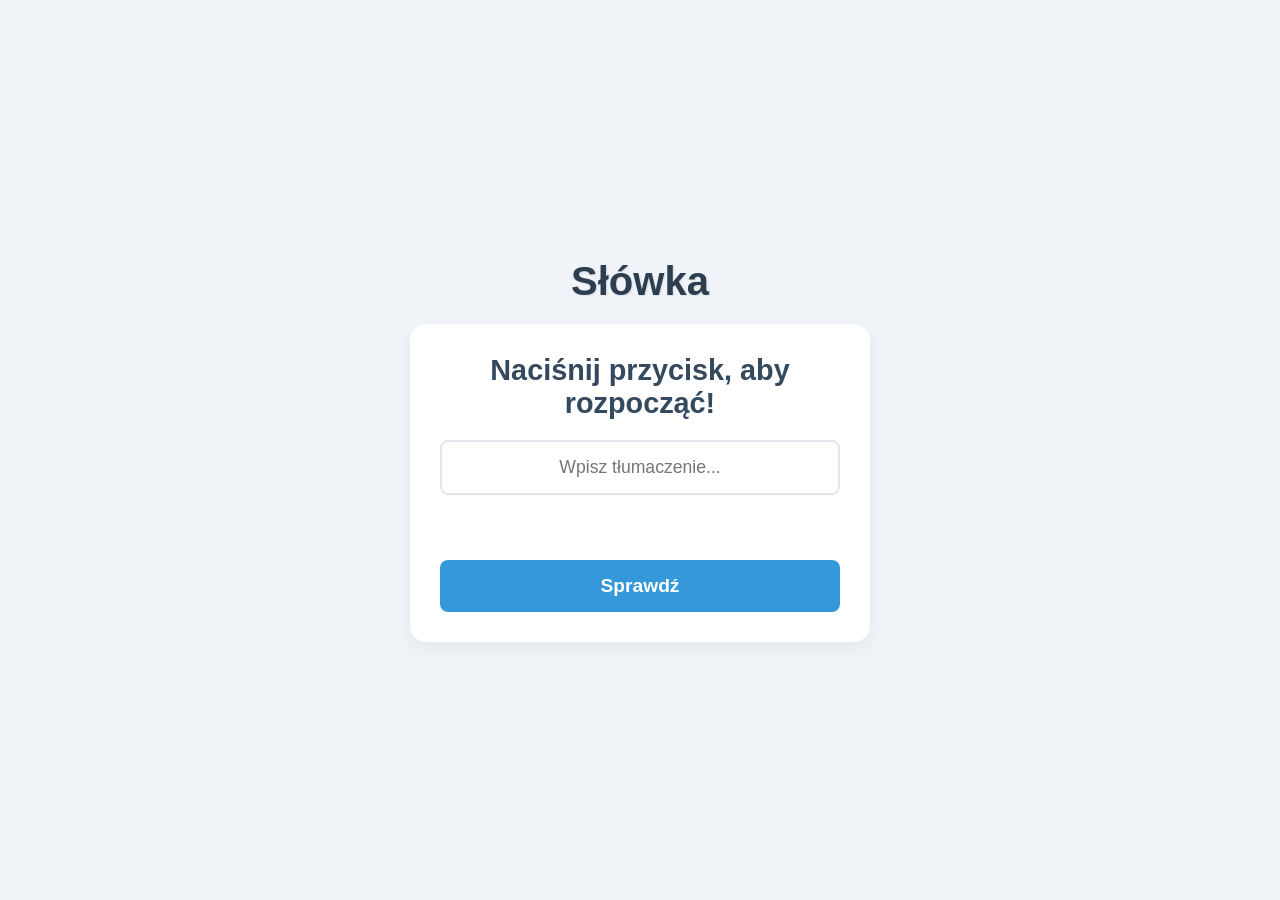
==== index.html @ 6f3b40e4 "Add files via upload" ====
<!DOCTYPE html>
<html lang="pl">
<head>
    <meta charset="UTF-8">
    <meta name="viewport" content="width=device-width, initial-scale=1.0">
    <title>Nauka Słówek - Hiszpański</title>
    <!-- Podłączenie pliku CSS -->
    <link rel="stylesheet" href="style.css">
    <!-- Podłączenie pliku JS -->
    <script src="script.js" defer></script>
</head>
<body>
    <div class="container">
        <h1>Słówka</h1>
        <main class="card">
            <p id="slowo">Naciśnij przycisk, aby rozpocząć!</p>
            
            <div class="input-group">
                <input type="text" id="odp" placeholder="Wpisz tłumaczenie..." autocomplete="off">
            </div>
            
            <p id="czy"></p>
            
            <button id="check">Sprawdź</button>
        </main>
    </div>
</body>
</html>
---- style.css ----
/* Reset podstawowych stylów i ustawienie box-sizing */
* {
    margin: 0;
    padding: 0;
    box-sizing: border-box;
    font-family: 'Segoe UI', Tahoma, Geneva, Verdana, sans-serif;
}

body {
    background-color: #f0f4f8; /* Delikatne niebieskawe tło */
    color: #333;
    display: flex;
    justify-content: center;
    align-items: center;
    min-height: 100vh;
}

.container {
    width: 100%;
    max-width: 500px;
    padding: 20px;
}

h1 {
    text-align: center;
    margin-bottom: 20px;
    color: #2c3e50;
    font-size: 2.5rem;
    text-shadow: 1px 1px 2px rgba(0,0,0,0.1);
}

.card {
    background: #ffffff;
    border-radius: 16px;
    padding: 30px;
    box-shadow: 0 8px 20px rgba(0, 0, 0, 0.05);
    text-align: center;
    display: flex;
    flex-direction: column;
    gap: 20px;
}

#slowo {
    font-size: 1.8rem;
    font-weight: bold;
    color: #34495e;
    min-height: 40px; /* Zapobiega skakaniu interfejsu */
    display: flex;
    align-items: center;
    justify-content: center;
}

.input-group {
    width: 100%;
}

input[type="text"] {
    width: 100%;
    padding: 15px;
    font-size: 1.1rem;
    border: 2px solid #e0e6ed;
    border-radius: 8px;
    outline: none;
    transition: border-color 0.3s ease, box-shadow 0.3s ease;
    text-align: center;
}

input[type="text"]:focus {
    border-color: #3498db;
    box-shadow: 0 0 8px rgba(52, 152, 219, 0.2);
}

#czy {
    font-size: 1.1rem;
    font-weight: 500;
    min-height: 25px; /* Zapobiega skakaniu interfejsu */
}

/* Klasy pomocnicze do JS, dodające kolory */
.correct {
    color: #27ae60;
}

.wrong {
    color: #e74c3c;
}

button {
    background-color: #3498db;
    color: white;
    border: none;
    padding: 15px 25px;
    font-size: 1.2rem;
    border-radius: 8px;
    cursor: pointer;
    transition: background-color 0.3s ease, transform 0.1s ease;
    font-weight: bold;
}

button:hover {
    background-color: #2980b9;
}

button:active {
    transform: scale(0.98);
}

/* Responsywność dla małych ekranów (telefony) */
@media (max-width: 480px) {
    .container {
        padding: 15px;
    }
    
    h1 {
        font-size: 2rem;
    }

    .card {
        padding: 20px;
    }

    #slowo {
        font-size: 1.5rem;
    }

    input[type="text"], button {
        padding: 12px;
        font-size: 1rem;
    }
}
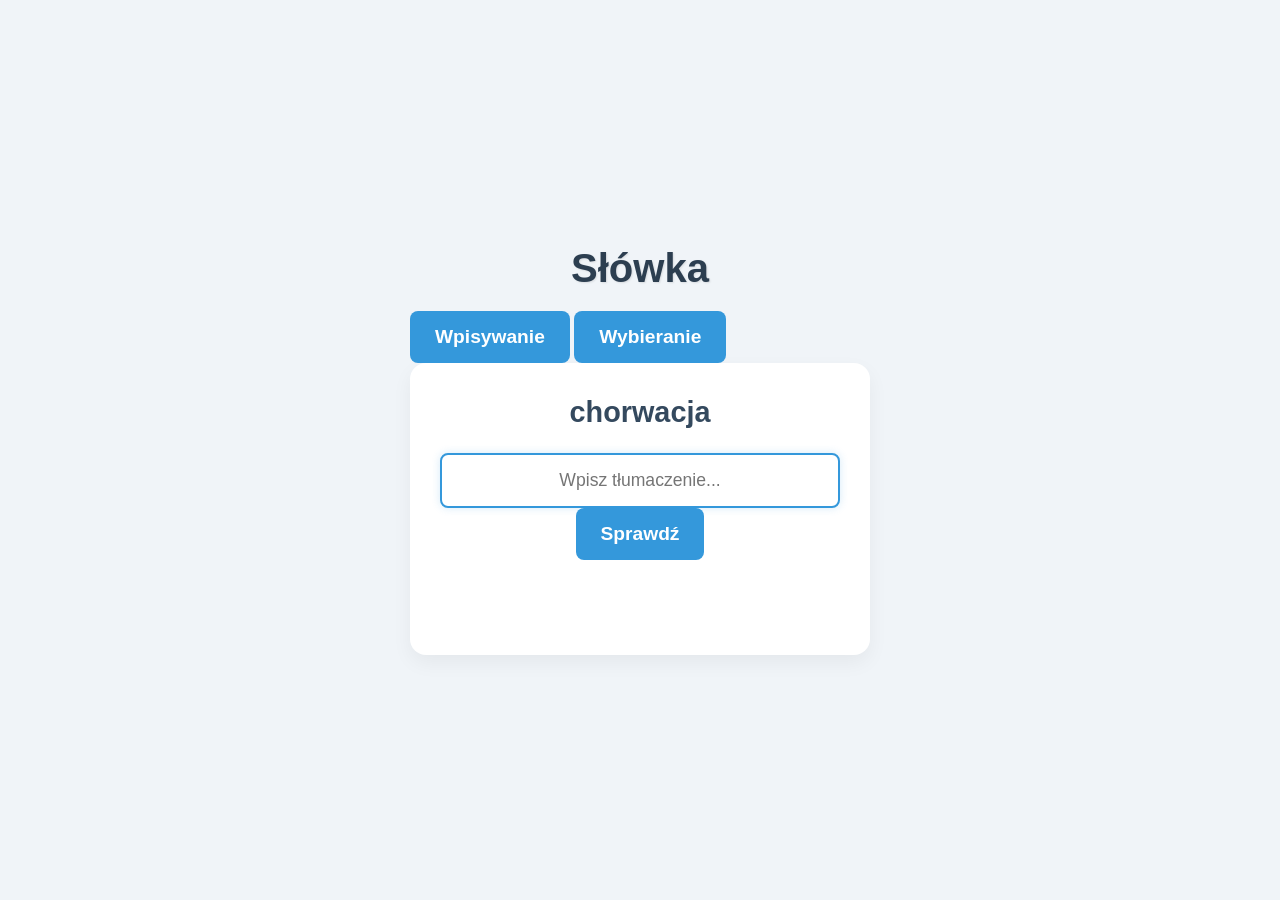
==== commit 6ab91f40: "Update index.html" ====
--- a/index.html
+++ b/index.html
@@ -4,25 +4,33 @@
     <meta charset="UTF-8">
     <meta name="viewport" content="width=device-width, initial-scale=1.0">
     <title>Nauka Słówek - Hiszpański</title>
-    <!-- Podłączenie pliku CSS -->
     <link rel="stylesheet" href="style.css">
-    <!-- Podłączenie pliku JS -->
     <script src="script.js" defer></script>
 </head>
 <body>
     <div class="container">
         <h1>Słówka</h1>
+        
+        <div class="mode-switch">
+            <button id="btn-typing" class="mode-btn active-mode">Wpisywanie</button>
+            <button id="btn-choice" class="mode-btn">Wybieranie</button>
+        </div>
+
         <main class="card">
-            <p id="slowo">Naciśnij przycisk, aby rozpocząć!</p>
+            <p id="slowo"></p>
             
-            <div class="input-group">
-                <input type="text" id="odp" placeholder="Wpisz tłumaczenie..." autocomplete="off">
+            <div id="typing-container" class="action-container">
+                <div class="input-group">
+                    <input type="text" id="odp" placeholder="Wpisz tłumaczenie..." autocomplete="off">
+                </div>
+                <button id="check" class="primary-btn">Sprawdź</button>
             </div>
+
+            <div id="options-container" class="action-container hidden">
+                </div>
             
             <p id="czy"></p>
-            
-            <button id="check">Sprawdź</button>
         </main>
     </div>
 </body>
-</html>+</html>
--- a/style.css
+++ b/style.css
@@ -1,4 +1,4 @@
-/* Reset podstawowych stylów i ustawienie box-sizing */
+
 * {
     margin: 0;
     padding: 0;
@@ -7,7 +7,7 @@
 }
 
 body {
-    background-color: #f0f4f8; /* Delikatne niebieskawe tło */
+    background-color: #f0f4f8; 
     color: #333;
     display: flex;
     justify-content: center;
@@ -44,7 +44,7 @@
     font-size: 1.8rem;
     font-weight: bold;
     color: #34495e;
-    min-height: 40px; /* Zapobiega skakaniu interfejsu */
+    min-height: 40px; 
     display: flex;
     align-items: center;
     justify-content: center;
@@ -73,10 +73,9 @@
 #czy {
     font-size: 1.1rem;
     font-weight: 500;
-    min-height: 25px; /* Zapobiega skakaniu interfejsu */
+    min-height: 25px; 
 }
 
-/* Klasy pomocnicze do JS, dodające kolory */
 .correct {
     color: #27ae60;
 }
@@ -105,7 +104,7 @@
     transform: scale(0.98);
 }
 
-/* Responsywność dla małych ekranów (telefony) */
+
 @media (max-width: 480px) {
     .container {
         padding: 15px;
@@ -127,4 +126,4 @@
         padding: 12px;
         font-size: 1rem;
     }
-}+}
